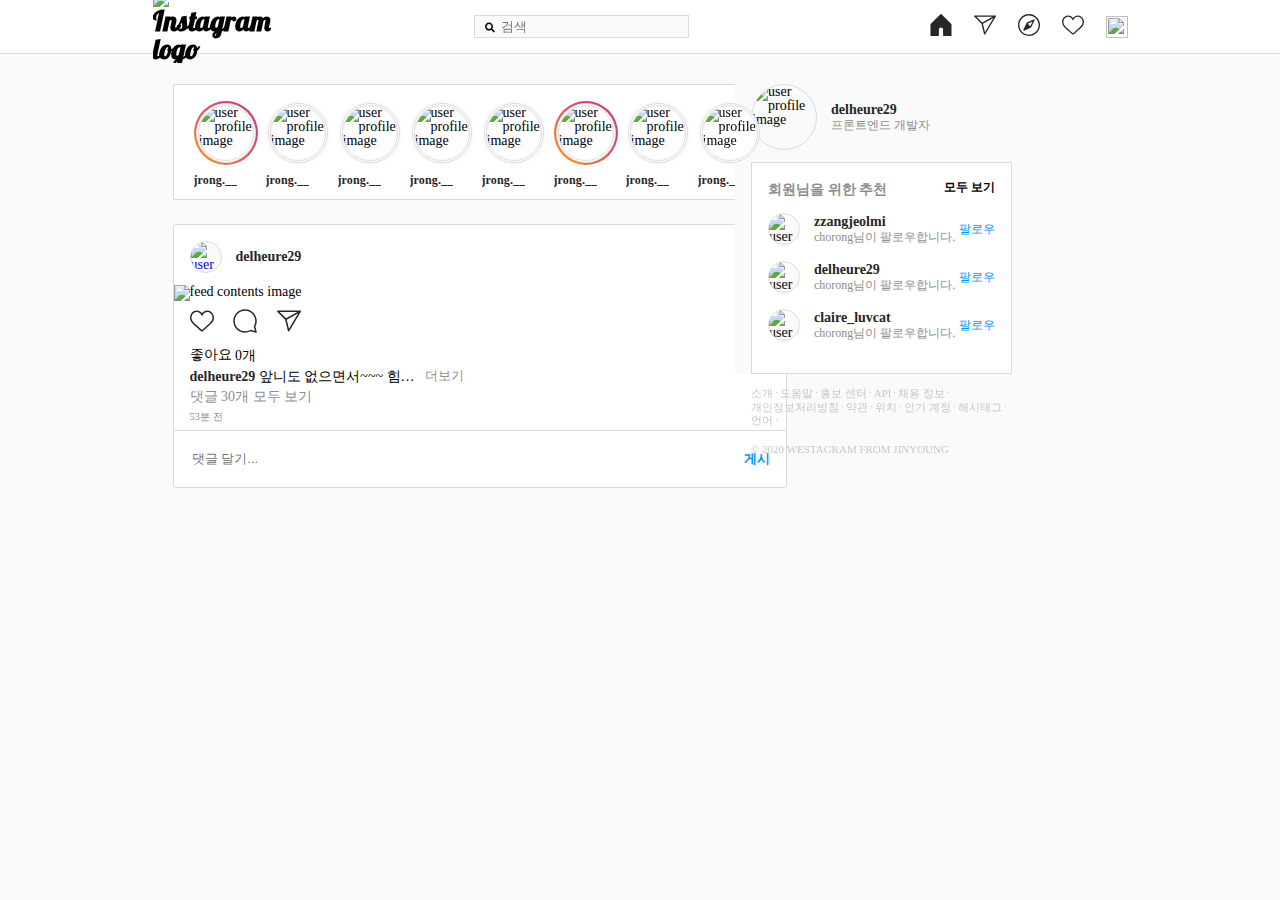
==== index.html @ 98583787 "Modi: main.html 파일 index.html으로 변경" ====
<!DOCTYPE html>
<html lang="en">
  <head>
    <meta charset="UTF-8" />
    <meta name="viewport" content="width=device-width, initial-scale=1.0" />
    <title>Instagram</title>
    <link rel="stylesheet" href="style/common.css" />
    <link rel="stylesheet" href="style/main.css" />
    <link
      rel="icon"
      sizes="192x192"
      href="https://www.instagram.com/static/images/ico/favicon-192.png/68d99ba29cc8.png"
    />
    <link
      rel="stylesheet"
      href="https://cdnjs.cloudflare.com/ajax/libs/font-awesome/5.8.2/css/all.min.css"
    />
  </head>

  <body>
    <nav>
      <section>
        <h1 class="logo">
          <img
            src="https://www.instagram.com/static/images/web/mobile_nav_type_logo-2x.png/1b47f9d0e595.png"
            alt="Instagram logo"
          />
        </h1>
        <div class="search_wr">
          <i class="fas fa-search"></i>
          <form action="search">
            <input class="search_user" type="text" placeholder="검색" />
          </form>
        </div>
        <ul class="icons">
          <li>
            <button>
              <svg
                aria-label="홈"
                class="_8-yf5"
                fill="#262626"
                height="22"
                viewBox="0 0 48 48"
                width="22"
              >
                <path
                  d="M45.5 48H30.1c-.8 0-1.5-.7-1.5-1.5V34.2c0-2.6-2.1-4.6-4.6-4.6s-4.6 2.1-4.6 4.6v12.3c0 .8-.7 1.5-1.5 1.5H2.5c-.8 0-1.5-.7-1.5-1.5V23c0-.4.2-.8.4-1.1L22.9.4c.6-.6 1.6-.6 2.1 0l21.5 21.5c.3.3.4.7.4 1.1v23.5c.1.8-.6 1.5-1.4 1.5z"
                ></path>
              </svg>
            </button>
          </li>
          <li>
            <button>
              <svg aria-label="Direct" class="_8-yf5 " fill="#262626" height="22" viewBox="0 0 48 48" width="22"><path d="M47.8 3.8c-.3-.5-.8-.8-1.3-.8h-45C.9 3.1.3 3.5.1 4S0 5.2.4 5.7l15.9 15.6 5.5 22.6c.1.6.6 1 1.2 1.1h.2c.5 0 1-.3 1.3-.7l23.2-39c.4-.4.4-1 .1-1.5zM5.2 6.1h35.5L18 18.7 5.2 6.1zm18.7 33.6l-4.4-18.4L42.4 8.6 23.9 39.7z"></path></svg>
            </button>
          </li>
          <li>
            <button>
              <svg aria-label="사람 찾기" class="_8-yf5 " fill="#262626" height="22" viewBox="0 0 48 48" width="22"><path clip-rule="evenodd" d="M24 0C10.8 0 0 10.8 0 24s10.8 24 24 24 24-10.8 24-24S37.2 0 24 0zm0 45C12.4 45 3 35.6 3 24S12.4 3 24 3s21 9.4 21 21-9.4 21-21 21zm10.2-33.2l-14.8 7c-.3.1-.6.4-.7.7l-7 14.8c-.3.6-.2 1.3.3 1.7.3.3.7.4 1.1.4.2 0 .4 0 .6-.1l14.8-7c.3-.1.6-.4.7-.7l7-14.8c.3-.6.2-1.3-.3-1.7-.4-.5-1.1-.6-1.7-.3zm-7.4 15l-5.5-5.5 10.5-5-5 10.5z" fill-rule="evenodd"></path></svg>
            </button>
          </li>
          <li>
            <button>
              <svg aria-label="활동 피드" class="_8-yf5 " fill="#262626" height="22" viewBox="0 0 48 48" width="22"><path d="M34.6 6.1c5.7 0 10.4 5.2 10.4 11.5 0 6.8-5.9 11-11.5 16S25 41.3 24 41.9c-1.1-.7-4.7-4-9.5-8.3-5.7-5-11.5-9.2-11.5-16C3 11.3 7.7 6.1 13.4 6.1c4.2 0 6.5 2 8.1 4.3 1.9 2.6 2.2 3.9 2.5 3.9.3 0 .6-1.3 2.5-3.9 1.6-2.3 3.9-4.3 8.1-4.3m0-3c-4.5 0-7.9 1.8-10.6 5.6-2.7-3.7-6.1-5.5-10.6-5.5C6 3.1 0 9.6 0 17.6c0 7.3 5.4 12 10.6 16.5.6.5 1.3 1.1 1.9 1.7l2.3 2c4.4 3.9 6.6 5.9 7.6 6.5.5.3 1.1.5 1.6.5.6 0 1.1-.2 1.6-.5 1-.6 2.8-2.2 7.8-6.8l2-1.8c.7-.6 1.3-1.2 2-1.7C42.7 29.6 48 25 48 17.6c0-8-6-14.5-13.4-14.5z"></path></svg>
            </button>
          </li>
          <li>
            <button>
              <img src="https://scontent-eze1-1.cdninstagram.com/v/t51.2885-19/44884218_345707102882519_2446069589734326272_n.jpg?_nc_ht=scontent-eze1-1.cdninstagram.com&_nc_ohc=pQ0Fm-UKB3UAX_Hletz&oh=5563607b3876cdc7101ceedf074820b1&oe=6038598F&ig_cache_key=YW5vbnltb3VzX3Byb2ZpbGVfcGlj.2">
            </button>
          </li>
        </ul>
      </section>
    </nav>
    <main>
      <section class="story">
        <ul>
          <li>
            <p class="user_profile">
              <i class="on"></i>
              <span>
                <img
                  src="https://scontent-eze1-1.cdninstagram.com/v/t51.2885-19/44884218_345707102882519_2446069589734326272_n.jpg?_nc_ht=scontent-eze1-1.cdninstagram.com&_nc_ohc=pQ0Fm-UKB3UAX_Hletz&oh=5563607b3876cdc7101ceedf074820b1&oe=6038598F&ig_cache_key=YW5vbnltb3VzX3Byb2ZpbGVfcGlj.2"
                  alt="user profile image"
                />
              </span>
            </p>
            <strong class="user_id">jrong.__</strong>
          </li>
          <li>
            <p class="user_profile">
              <i></i>
              <span>
                <img
                  src="https://scontent-eze1-1.cdninstagram.com/v/t51.2885-19/44884218_345707102882519_2446069589734326272_n.jpg?_nc_ht=scontent-eze1-1.cdninstagram.com&_nc_ohc=pQ0Fm-UKB3UAX_Hletz&oh=5563607b3876cdc7101ceedf074820b1&oe=6038598F&ig_cache_key=YW5vbnltb3VzX3Byb2ZpbGVfcGlj.2"
                  alt="user profile image"
                />
              </span>
            </p>
            <strong class="user_id">jrong.__</strong>
          </li>
          <li>
            <p class="user_profile">
              <i></i>
              <span>
                <img
                  src="https://scontent-eze1-1.cdninstagram.com/v/t51.2885-19/44884218_345707102882519_2446069589734326272_n.jpg?_nc_ht=scontent-eze1-1.cdninstagram.com&_nc_ohc=pQ0Fm-UKB3UAX_Hletz&oh=5563607b3876cdc7101ceedf074820b1&oe=6038598F&ig_cache_key=YW5vbnltb3VzX3Byb2ZpbGVfcGlj.2"
                  alt="user profile image"
                />
              </span>
            </p>
            <strong class="user_id">jrong.__</strong>
          </li>
          <li>
            <p class="user_profile">
              <i></i>
              <span>
                <img
                  src="https://scontent-eze1-1.cdninstagram.com/v/t51.2885-19/44884218_345707102882519_2446069589734326272_n.jpg?_nc_ht=scontent-eze1-1.cdninstagram.com&_nc_ohc=pQ0Fm-UKB3UAX_Hletz&oh=5563607b3876cdc7101ceedf074820b1&oe=6038598F&ig_cache_key=YW5vbnltb3VzX3Byb2ZpbGVfcGlj.2"
                  alt="user profile image"
                />
              </span>
            </p>
            <strong class="user_id">jrong.__</strong>
          </li>
          <li>
            <p class="user_profile">
              <i></i>
              <span>
                <img
                  src="https://scontent-eze1-1.cdninstagram.com/v/t51.2885-19/44884218_345707102882519_2446069589734326272_n.jpg?_nc_ht=scontent-eze1-1.cdninstagram.com&_nc_ohc=pQ0Fm-UKB3UAX_Hletz&oh=5563607b3876cdc7101ceedf074820b1&oe=6038598F&ig_cache_key=YW5vbnltb3VzX3Byb2ZpbGVfcGlj.2"
                  alt="user profile image"
                />
              </span>
            </p>
            <strong class="user_id">jrong.__</strong>
          </li>
          <li>
            <p class="user_profile">
              <i class="on"></i>
              <span>
                <img
                  src="https://scontent-eze1-1.cdninstagram.com/v/t51.2885-19/44884218_345707102882519_2446069589734326272_n.jpg?_nc_ht=scontent-eze1-1.cdninstagram.com&_nc_ohc=pQ0Fm-UKB3UAX_Hletz&oh=5563607b3876cdc7101ceedf074820b1&oe=6038598F&ig_cache_key=YW5vbnltb3VzX3Byb2ZpbGVfcGlj.2"
                  alt="user profile image"
                />
              </span>
            </p>
            <strong class="user_id">jrong.__</strong>
          </li>
          <li>
            <p class="user_profile">
              <i></i>
              <span>
                <img
                  src="https://scontent-eze1-1.cdninstagram.com/v/t51.2885-19/44884218_345707102882519_2446069589734326272_n.jpg?_nc_ht=scontent-eze1-1.cdninstagram.com&_nc_ohc=pQ0Fm-UKB3UAX_Hletz&oh=5563607b3876cdc7101ceedf074820b1&oe=6038598F&ig_cache_key=YW5vbnltb3VzX3Byb2ZpbGVfcGlj.2"
                  alt="user profile image"
                />
              </span>
            </p>
            <strong class="user_id">jrong.__</strong>
          </li>
          <li>
            <p class="user_profile">
              <i></i>
              <span>
                <img
                  src="https://scontent-eze1-1.cdninstagram.com/v/t51.2885-19/44884218_345707102882519_2446069589734326272_n.jpg?_nc_ht=scontent-eze1-1.cdninstagram.com&_nc_ohc=pQ0Fm-UKB3UAX_Hletz&oh=5563607b3876cdc7101ceedf074820b1&oe=6038598F&ig_cache_key=YW5vbnltb3VzX3Byb2ZpbGVfcGlj.2"
                  alt="user profile image"
                />
              </span>
            </p>
            <strong class="user_id">jrong.__</strong>
          </li>
          <li>
            <p class="user_profile">
              <i></i>
              <span>
                <img
                  src="https://scontent-eze1-1.cdninstagram.com/v/t51.2885-19/44884218_345707102882519_2446069589734326272_n.jpg?_nc_ht=scontent-eze1-1.cdninstagram.com&_nc_ohc=pQ0Fm-UKB3UAX_Hletz&oh=5563607b3876cdc7101ceedf074820b1&oe=6038598F&ig_cache_key=YW5vbnltb3VzX3Byb2ZpbGVfcGlj.2"
                  alt="user profile image"
                />
              </span>
            </p>
            <strong class="user_id">jrong.__</strong>
          </li>
          <li>
            <p class="user_profile">
              <i></i>
              <span>
                <img
                  src="https://scontent-eze1-1.cdninstagram.com/v/t51.2885-19/44884218_345707102882519_2446069589734326272_n.jpg?_nc_ht=scontent-eze1-1.cdninstagram.com&_nc_ohc=pQ0Fm-UKB3UAX_Hletz&oh=5563607b3876cdc7101ceedf074820b1&oe=6038598F&ig_cache_key=YW5vbnltb3VzX3Byb2ZpbGVfcGlj.2"
                  alt="user profile image"
                />
              </span>
            </p>
            <strong class="user_id">jrong.__</strong>
          </li>
        </ul>
      </section>
      <section class="feeds">
        <div class="feeds_user">
          <div class="user_info">
            <a class="user_profile" href="#none">
              <img
                src="https://scontent-eze1-1.cdninstagram.com/v/t51.2885-19/44884218_345707102882519_2446069589734326272_n.jpg?_nc_ht=scontent-eze1-1.cdninstagram.com&_nc_ohc=pQ0Fm-UKB3UAX_Hletz&oh=5563607b3876cdc7101ceedf074820b1&oe=6038598F&ig_cache_key=YW5vbnltb3VzX3Byb2ZpbGVfcGlj.2"
                alt="user profile image"
              />
            </a>
            <strong class="user_id">delheure29</strong>
          </div>
        </div>
        <ul class="feeds_img">
          <li>
            <img
              src="https://instagram.ficn1-1.fna.fbcdn.net/v/t51.2885-15/sh0.08/e35/s750x750/139213774_3628394293921415_4517531559731246347_n.jpg?_nc_ht=instagram.ficn1-1.fna.fbcdn.net&_nc_cat=111&_nc_ohc=BB56cAK78KAAX8xFMzm&tp=1&oh=be68c0dc9bc11775e23b122ba6ef6f69&oe=6038D3FC"
              alt="feed contents image"
            />
          </li>
        </ul>
        <div class="feeds_content">
          <button class="btn_heart">
            <svg aria-label="좋아요" class="_8-yf5 " fill="#262626" height="24" viewBox="0 0 48 48" width="24"><path d="M34.6 6.1c5.7 0 10.4 5.2 10.4 11.5 0 6.8-5.9 11-11.5 16S25 41.3 24 41.9c-1.1-.7-4.7-4-9.5-8.3-5.7-5-11.5-9.2-11.5-16C3 11.3 7.7 6.1 13.4 6.1c4.2 0 6.5 2 8.1 4.3 1.9 2.6 2.2 3.9 2.5 3.9.3 0 .6-1.3 2.5-3.9 1.6-2.3 3.9-4.3 8.1-4.3m0-3c-4.5 0-7.9 1.8-10.6 5.6-2.7-3.7-6.1-5.5-10.6-5.5C6 3.1 0 9.6 0 17.6c0 7.3 5.4 12 10.6 16.5.6.5 1.3 1.1 1.9 1.7l2.3 2c4.4 3.9 6.6 5.9 7.6 6.5.5.3 1.1.5 1.6.5.6 0 1.1-.2 1.6-.5 1-.6 2.8-2.2 7.8-6.8l2-1.8c.7-.6 1.3-1.2 2-1.7C42.7 29.6 48 25 48 17.6c0-8-6-14.5-13.4-14.5z"></path></svg>
          </button>
          <button class="btn_cmt">
            <svg aria-label="댓글 달기" class="_8-yf5 " fill="#262626" height="24" viewBox="0 0 48 48" width="24"><path clip-rule="evenodd" d="M47.5 46.1l-2.8-11c1.8-3.3 2.8-7.1 2.8-11.1C47.5 11 37 .5 24 .5S.5 11 .5 24 11 47.5 24 47.5c4 0 7.8-1 11.1-2.8l11 2.8c.8.2 1.6-.6 1.4-1.4zm-3-22.1c0 4-1 7-2.6 10-.2.4-.3.9-.2 1.4l2.1 8.4-8.3-2.1c-.5-.1-1-.1-1.4.2-1.8 1-5.2 2.6-10 2.6-11.4 0-20.6-9.2-20.6-20.5S12.7 3.5 24 3.5 44.5 12.7 44.5 24z" fill-rule="evenodd"></path></svg>
          </button>
          <button class="btn_dm">
            <svg aria-label="게시물 공유" class="_8-yf5 " fill="#262626" height="24" viewBox="0 0 48 48" width="24"><path d="M47.8 3.8c-.3-.5-.8-.8-1.3-.8h-45C.9 3.1.3 3.5.1 4S0 5.2.4 5.7l15.9 15.6 5.5 22.6c.1.6.6 1 1.2 1.1h.2c.5 0 1-.3 1.3-.7l23.2-39c.4-.4.4-1 .1-1.5zM5.2 6.1h35.5L18 18.7 5.2 6.1zm18.7 33.6l-4.4-18.4L42.4 8.6 23.9 39.7z"></path></svg>
          </button>
          <button class="btn_bookmark">
            <svg aria-label="저장" class="_8-yf5 " fill="#262626" height="24" viewBox="0 0 48 48" width="24"><path d="M43.5 48c-.4 0-.8-.2-1.1-.4L24 29 5.6 47.6c-.4.4-1.1.6-1.6.3-.6-.2-1-.8-1-1.4v-45C3 .7 3.7 0 4.5 0h39c.8 0 1.5.7 1.5 1.5v45c0 .6-.4 1.2-.9 1.4-.2.1-.4.1-.6.1zM24 26c.8 0 1.6.3 2.2.9l15.8 16V3H6v39.9l15.8-16c.6-.6 1.4-.9 2.2-.9z"></path></svg>
          </button>
          <p class="like_count">좋아요 <span>0개</span></p>

          <div class="feeds_txt">
            <p>
              <strong class="user_id">delheure29</strong>
              앞니도 없으면서~~~ 힘도 세고 고집도 세고 귀여움도 세다🔥 +7번째 맹수재롱
              <em>#초코볼 #콧구멍미남 #쌀알 #귀엽다</em>
            </p>
            <button class="btn_txt_more">더보기</button>
          </div>

          <p class="cmt_all">댓글 30개 모두 보기</p>
          <ul class="cmt_list feeds_txt"></ul>

          <i class="txt_time">53분 전</i>
        </div>
        <form class="cmt_write">
          <input type="text" placeholder="댓글 달기..." />
          <button class="btn_submit" type="submit">게시</button>
        </form>
      </section>
      <section class="feeds_right">
        <div class="user_info main_profile">
          <p class="user_profile">
            <img
              src="https://instagram.ficn1-1.fna.fbcdn.net/v/t51.2885-19/s150x150/87202283_813565965805206_1543825822748508160_n.jpg?_nc_ht=instagram.ficn1-1.fna.fbcdn.net&_nc_ohc=2kNaKV1bTbMAX8zhRqW&tp=1&oh=88ca59c3ee790c203a4a3fd558762621&oe=603A00C8"
              alt="user profile image"
            />
          </p>
          <div class="sub_wr">
            <strong class="user_id">delheure29</strong>
            <span class="user_subtxt">프론트엔드 개발자</span>
          </div>
        </div>
        <div class="follow_recommend common_box">
          <h3>회원님을 위한 추천</h3>
          <button class="btn_view_all">모두 보기</button>
          <ul class="user_list">
            <li class="user_info">
              <p class="user_profile">
                <img
                  src="https://instagram.ficn1-1.fna.fbcdn.net/v/t51.2885-19/s150x150/128896071_196191798715046_7589079194622738820_n.jpg?_nc_ht=instagram.ficn1-1.fna.fbcdn.net&_nc_ohc=DV8pXQ2D9U0AX9WjOlT&tp=1&oh=5ffc3bf8bc76b5a7b1b1b590f71ebb54&oe=6011406B"
                  alt="user profile image"
                />
              </p>
              <div class="sub_wr">
                <strong class="user_id">zzangjeolmi</strong>
                <span class="user_subtxt">chorong님이 팔로우합니다.</span>
              </div>
              <button class="btn_follow">팔로우</button>
            </li>
            <li class="user_info">
              <p class="user_profile">
                <img
                  src="https://instagram.ficn1-1.fna.fbcdn.net/v/t51.2885-19/s150x150/128896071_196191798715046_7589079194622738820_n.jpg?_nc_ht=instagram.ficn1-1.fna.fbcdn.net&_nc_ohc=DV8pXQ2D9U0AX9WjOlT&tp=1&oh=5ffc3bf8bc76b5a7b1b1b590f71ebb54&oe=6011406B"
                  alt="user profile image"
                />
              </p>
              <div class="sub_wr">
                <strong class="user_id">delheure29</strong>
                <span class="user_subtxt">chorong님이 팔로우합니다.</span>
              </div>
              <button class="btn_follow">팔로우</button>
            </li>
            <li class="user_info">
              <p class="user_profile">
                <img
                  src="https://instagram.ficn1-1.fna.fbcdn.net/v/t51.2885-19/s150x150/128896071_196191798715046_7589079194622738820_n.jpg?_nc_ht=instagram.ficn1-1.fna.fbcdn.net&_nc_ohc=DV8pXQ2D9U0AX9WjOlT&tp=1&oh=5ffc3bf8bc76b5a7b1b1b590f71ebb54&oe=6011406B"
                  alt="user profile image"
                />
              </p>
              <div class="sub_wr">
                <strong class="user_id">claire_luvcat</strong>
                <span class="user_subtxt">chorong님이 팔로우합니다.</span>
              </div>
              <button class="btn_follow">팔로우</button>
            </li>
            <li class="user_info">
              <p class="user_profile">
                <img
                  src="https://instagram.ficn1-1.fna.fbcdn.net/v/t51.2885-19/s150x150/54446654_2298678970399971_7346204911681404928_n.jpg?_nc_ht=instagram.ficn1-1.fna.fbcdn.net&_nc_ohc=52TV2MKh01YAX9C0NgO&tp=1&oh=a4aa1557057df8ede1f33e5f0287da3b&oe=60106A3F"
                  alt="user profile image"
                />
              </p>
              <div class="sub_wr">
                <strong class="user_id">love_doong.doong</strong>
                <span class="user_subtxt">chorong님이 팔로우합니다.</span>
              </div>
              <button class="btn_follow">팔로우</button>
            </li>
            <li class="user_info">
              <p class="user_profile">
                <img
                  src="https://instagram.ficn1-1.fna.fbcdn.net/v/t51.2885-19/s150x150/54731574_263156361292875_3099228545159790592_n.jpg?_nc_ht=instagram.ficn1-1.fna.fbcdn.net&_nc_ohc=p48PlHEhLKcAX9ahH4w&tp=1&oh=1b11246862b0264fb1b3ae38d862bd84&oe=60116E0C"
                  alt="user profile image"
                />
              </p>
              <div class="sub_wr">
                <strong class="user_id">qkqhro</strong>
                <span class="user_subtxt">chorong님이 팔로우합니다.</span>
              </div>
              <button class="btn_follow">팔로우</button>
            </li>
          </ul>
        </div>
      </section>
      <section class="footer">
        <ul>
          <li><a href="https://about.instagram.com/">소개</a></li>
          <li><a href="https://help.instagram.com/">도움말</a></li>
          <li><a href="https://about.instagram.com/blog/">홍보 센터</a></li>
          <li><a href="https://www.instagram.com/developer/">API</a></li>
          <li><a href="https://www.instagram.com/about/jobs/">채용 정보</a></li>
          <li><a href="https://www.instagram.com/legal/privacy/">개인정보처리방침</a></li>
          <li><a href="https://www.instagram.com/legal/terms/">약관</a></li>
          <li><a href="https://www.instagram.com/explore/locations/">위치</a></li>
          <li><a href="https://www.instagram.com/directory/profiles/">인기 계정</a></li>
          <li><a href="https://www.instagram.com/directory/hashtags/">해시태그</a></li>
          <li>언어</li>
        </ul>
        <p>© 2020 WESTAGRAM FROM JINYOUNG</p>
      </section>
    </main>
    <script src="js/main.js"></script>
  </body>
</html>
---- style/common.css ----
@import url("https://fonts.googleapis.com/css2?family=Lobster&display=swap");
@import "reset.css";

:root {
  --bg-color: #fafafa;
  --border-gray: solid 1px #dbdbdb;
  --bg-active: radial-gradient(circle at bottom left, #f58529 20%, #c42d91);
  --id-color: #262626;
  --sub-color: #8e8e8e;
  --high-color: #0095f6;
  --hash-color: #00376b;
  --font-gray: #c7c7c7;
  --font-bold: 600;
}

* {
  box-sizing: border-box;
  outline: 0;
}

html {
  font-size: 10px;
}

body {
  line-height: 1;
  background-color: var(--bg-color);
}

h1 {
  font-family: "Lobster", cursive;
}

img {
  width: 100%;
  height: 100%;
}
---- style/main.css ----
body {
  font-size: 1.4rem;
}

nav {
  width: 100%;
  height: 54px;
  position: fixed;
  top: 0;
  left: 0;
  z-index: 3;
  background-color: #fff;
  border-bottom: var(--border-gray);
}

nav section {
  max-width: 975px;
  height: 100%;
  margin: 0 auto;
  display: flex;
  justify-content: space-between;
  align-items: center;
}

nav .logo {
  width: 103px;
}

nav .search_wr {
  position: relative;
}

nav .search_wr i {
  position: absolute;
  top: 50%;
  left: 11px;
  transform: translateY(-50%);
  font-size: 1rem;
}

nav .search_wr input {
  width: 100%;
  height: 100%;
  padding: 3px 10px 3px 26px;
  color: var(--sub-color);
  background-color: var(--bg-color);
  border: var(--border-gray);
  font-weight: 100;
  cursor: text;
}

nav .icons {
  display: flex;
  justify-content: flex-end;
  align-items: center;
}

nav .icons li button {
  width: 22px;
  height: 22px;
  margin: 0 0 0 22px;
}

main {
  max-width: 935px;
  margin: 84px auto 30px;
  position: relative;
}

.story {
  max-width: 614px;
  height: 116px;
  margin: 0 0 24px;
  padding: 16px;
  overflow: hidden;
  background-color: #fff;
  border: var(--border-gray);
}

.story ul {
  display: flex;
  overflow-x: auto;
  overflow-y: hidden;
}

.story li {
  width: 80px;
  height: 88px;
  padding: 0 4px;
  position: relative;
}

.story .user_profile {
  width: 64px;
  height: 64px;
  position: relative;
  border: 0;
}

.story .user_profile i.on {
  width: 64px;
  height: 64px;
  position: absolute;
  z-index: 1;
  background: var(--bg-active);
}

.story .user_profile span {
  width: 60px;
  height: 60px;
  position: absolute;
  top: 50%;
  left: 50%;
  transform: translate(-50%, -50%);
  z-index: 2;
  background: #fff;
  border: var(--border-gray);
  border-radius: 50%;
}

.story .user_profile span img {
  width: 56px;
  height: 56px;
  position: absolute;
  top: 50%;
  left: 50%;
  transform: translate(-50%, -50%);
  z-index: 3;
  border: var(--border-gray);
  border-radius: 50%;
  overflow: hidden;
}

.story .user_id {
  max-width: 74px;
  margin: 0;
  padding: 8px 0 0;
  overflow: hidden;
  line-height: 14px;
  font-size: 1.2rem;
  letter-spacing: 0.01em;
  text-overflow: ellipsis;
  white-space: nowrap;
}

.feeds {
  max-width: 614px;
  margin: 0 28px 0 0;
  background-color: #fff;
  border: var(--border-gray);
  border-radius: 3px;
}

.feeds .feeds_user {
  height: 60px;
  padding: 16px;
  position: relative;
}

.feeds .feeds_user .info {
  display: flex;
  align-items: center;
  float: left;
  overflow: hidden;
}

strong.user_id {
  margin: 0 0 0 14px;
  display: inline-block;
  color: var(--id-color);
}

.feeds .feeds_content {
  padding: 0 16px;
}

.feeds .feeds_content button {
  margin: 8px;
}

.feeds .feeds_content button.btn_heart {
  margin: 8px 8px 8px 0;
}

.feeds .feeds_content button.btn_bookmark {
  margin: 8px 0 0;
  float: right;
}

.feeds .feeds_content .feeds_txt .user_id {
  margin: 0;
}

.feeds .feeds_content .txt_time {
  margin: 0 0 5px 0;
  color: var(--sub-color);
  font-size: 1rem;
  font-style: normal;
  letter-spacing: 0.2px;
  line-height: 1.8rem;
}

.feeds .feeds_content .like_count {
  margin: 4px 0;
}

.feeds .feeds_content .feeds_txt p {
  width: 40%;
  height: 18px;
  line-height: 18px;
  display: inline-block;
  overflow: hidden;
  text-overflow: ellipsis;
  white-space: nowrap;
  word-break: break-all;
}

.feeds .feeds_content .feeds_txt p.all {
  width: 100%;
  height: auto;
  text-overflow: unset;
  white-space: unset;
}

.feeds .feeds_content .feeds_txt p em {
  display: block;
  font-style: normal;
  color: var(--hash-color);
  cursor: pointer;
}

.feeds .feeds_content .feeds_txt .btn_txt_more {
  margin: 0;
  color: var(--sub-color);
}

.feeds .feeds_content .cmt_all {
  margin: 4px 0;
  color: var(--sub-color);
  cursor: pointer;
}

.feeds .feeds_content .cmt_list {
  max-height: 36px;
  overflow: scroll;
}

.feeds .feeds_content .cmt_list p {
  width: 80%;
}

.feeds .feeds_content .cmt_list li {
  position: relative;
}

.feeds .feeds_content .cmt_list li .btn_heart {
  width: 12px;
  height: 12px;
  margin: 0 0;
  position: absolute;
  top: 50%;
  right: 0;
  transform: translateY(-50%);
}

.feeds .cmt_write {
  width: 100%;
  min-height: 56px;
  margin: 4px 0 0 0;
  padding: 0 16px;
  display: flex;
  align-items: center;
  position: relative;
  line-height: 18px;
  border-top: var(--border-gray);
}

.feeds .cmt_write input {
  width: 90%;
  height: 56px;
  border: none;
}

.feeds .cmt_write .btn_submit {
  position: absolute;
  top: 50%;
  transform: translateY(-50%);
  right: 16px;
  color: var(--high-color);
  font-weight: var(--font-bold);
}

.feeds_right {
  width: 293px;
  padding: 0 16px;
  position: fixed;
  top: 84px;
  right: 252px;
  background-color: var(--bg-color);
}

.feeds_right .main_profile p {
  width: 66px;
  height: 66px;
}

.feeds_right .common_box {
  margin: 12px 0 0 0;
  padding: 16px;
  position: relative;
  background-color: #fff;
  border: var(--border-gray);
}

.feeds_right .common_box h3 {
  margin: 4px 0;
  color: var(--sub-color);
  font-size: 1.4rem;
}

.feeds_right .common_box .btn_view_all {
  position: absolute;
  top: 16px;
  right: 16px;
  font-size: 1.2rem;
  font-weight: var(--font-bold);
}

.feeds_right .common_box .user_list {
  height: 144px;
  margin: 8px 0;
  overflow: auto;
}

.footer {
  width: 293px;
  padding: 0 16px;
  position: fixed;
  top: 386px;
  right: 252px;
  color: var(--font-gray);
  font-size: 1.1rem;
  line-height: 13px;
  font-weight: 400;
}

.footer ul {
  margin: 0 0 16px 0;
  display: flex;
  flex-wrap: wrap;
}

.footer ul li a {
  color: var(--font-gray);
  font-size: 1.1rem;
  line-height: 13px;
  font-weight: 400;
}

.footer ul li:after {
  width: 1px;
  height: 1px;
  margin: 0 3px;
  content: "";
  display: inline-block;
  position: relative;
  top: -3px;
  background-color: var(--font-gray);
}

.btn_follow {
  position: absolute;
  top: 50%;
  right: 0;
  transform: translateY(-50%);
  color: var(--high-color);
  font-size: 1.2rem;
}

.user_profile {
  width: 32px;
  height: 32px;
  display: inline-block;
  background-color: var(--bg-color);
  border: var(--border-gray);
  border-radius: 50%;
  overflow: hidden;
}

/* reusable box */

.user_info {
  display: flex;
  align-items: center;
}

.sub_wr {
  line-height: 13px;
  text-align: left;
}

.user_subtxt {
  margin: 3px 0 0 14px;
  display: block;
  color: var(--sub-color);
  font-size: 1.2rem;
}

.user_list li {
  padding: 8px 0;
  position: relative;
}

@media all and (max-width: 1000px) {
  nav section {
    padding: 0 20px;
  }

  .feeds {
    margin: 0 auto;
  }

  .story {
    margin: 0 auto 24px;
  }

  .feeds_right,
  .footer {
    display: none;
  }
}

@media all and (max-width: 768px) {
  nav .search_wr {
    display: none;
  }
}
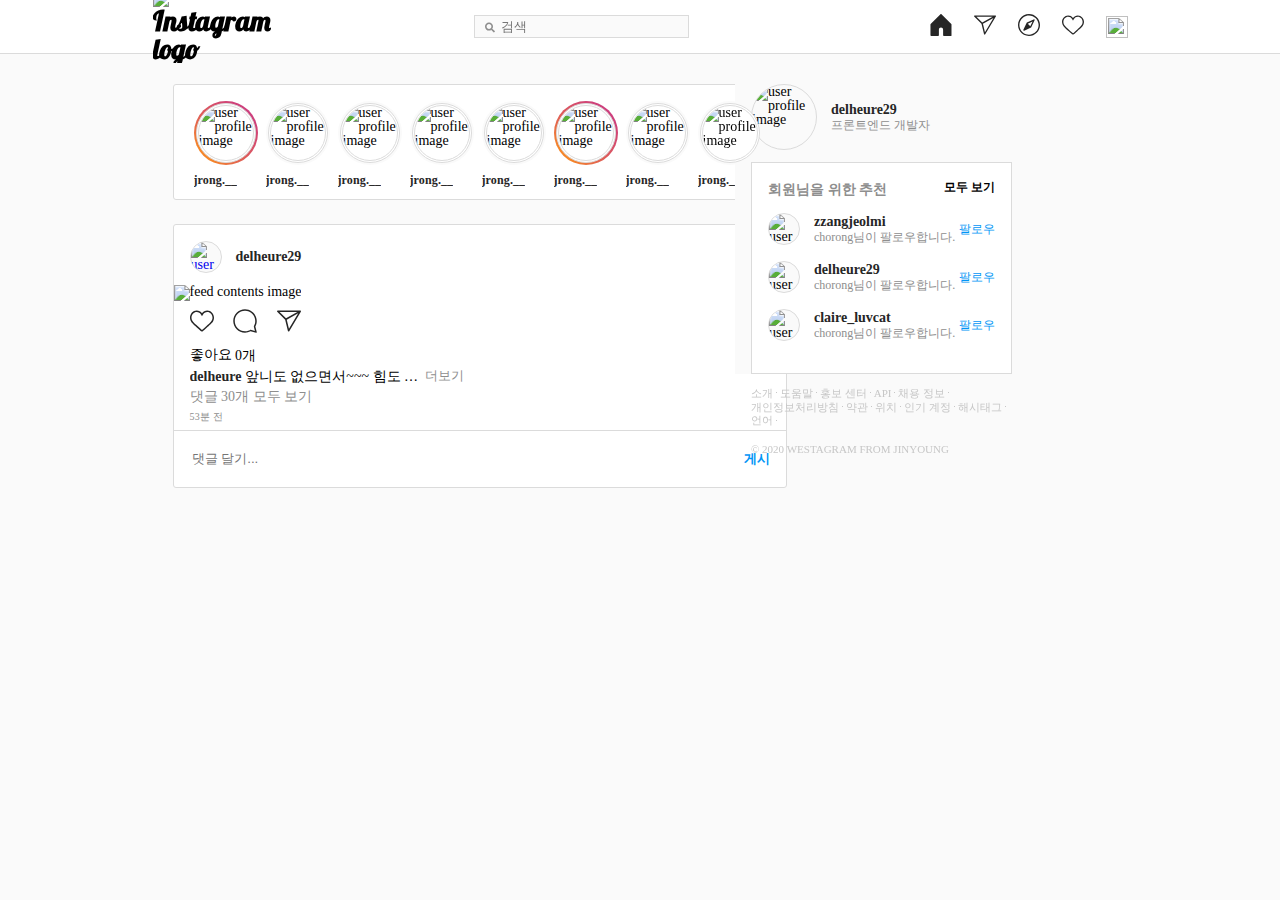
==== commit 017b78cf: "Add : 댓글 삭제, 좋아요 기능 추가" ====
--- a/index.html
+++ b/index.html
@@ -5,7 +5,7 @@
     <meta name="viewport" content="width=device-width, initial-scale=1.0" />
     <title>Instagram</title>
     <link rel="stylesheet" href="style/common.css" />
-    <link rel="stylesheet" href="style/main.css" />
+    <link rel="stylesheet" href="style/index.css" />
     <link
       rel="icon"
       sizes="192x192"
@@ -51,22 +51,59 @@
           </li>
           <li>
             <button>
-              <svg aria-label="Direct" class="_8-yf5 " fill="#262626" height="22" viewBox="0 0 48 48" width="22"><path d="M47.8 3.8c-.3-.5-.8-.8-1.3-.8h-45C.9 3.1.3 3.5.1 4S0 5.2.4 5.7l15.9 15.6 5.5 22.6c.1.6.6 1 1.2 1.1h.2c.5 0 1-.3 1.3-.7l23.2-39c.4-.4.4-1 .1-1.5zM5.2 6.1h35.5L18 18.7 5.2 6.1zm18.7 33.6l-4.4-18.4L42.4 8.6 23.9 39.7z"></path></svg>
+              <svg
+                aria-label="Direct"
+                class="_8-yf5"
+                fill="#262626"
+                height="22"
+                viewBox="0 0 48 48"
+                width="22"
+              >
+                <path
+                  d="M47.8 3.8c-.3-.5-.8-.8-1.3-.8h-45C.9 3.1.3 3.5.1 4S0 5.2.4 5.7l15.9 15.6 5.5 22.6c.1.6.6 1 1.2 1.1h.2c.5 0 1-.3 1.3-.7l23.2-39c.4-.4.4-1 .1-1.5zM5.2 6.1h35.5L18 18.7 5.2 6.1zm18.7 33.6l-4.4-18.4L42.4 8.6 23.9 39.7z"
+                ></path>
+              </svg>
             </button>
           </li>
           <li>
             <button>
-              <svg aria-label="사람 찾기" class="_8-yf5 " fill="#262626" height="22" viewBox="0 0 48 48" width="22"><path clip-rule="evenodd" d="M24 0C10.8 0 0 10.8 0 24s10.8 24 24 24 24-10.8 24-24S37.2 0 24 0zm0 45C12.4 45 3 35.6 3 24S12.4 3 24 3s21 9.4 21 21-9.4 21-21 21zm10.2-33.2l-14.8 7c-.3.1-.6.4-.7.7l-7 14.8c-.3.6-.2 1.3.3 1.7.3.3.7.4 1.1.4.2 0 .4 0 .6-.1l14.8-7c.3-.1.6-.4.7-.7l7-14.8c.3-.6.2-1.3-.3-1.7-.4-.5-1.1-.6-1.7-.3zm-7.4 15l-5.5-5.5 10.5-5-5 10.5z" fill-rule="evenodd"></path></svg>
+              <svg
+                aria-label="사람 찾기"
+                class="_8-yf5"
+                fill="#262626"
+                height="22"
+                viewBox="0 0 48 48"
+                width="22"
+              >
+                <path
+                  clip-rule="evenodd"
+                  d="M24 0C10.8 0 0 10.8 0 24s10.8 24 24 24 24-10.8 24-24S37.2 0 24 0zm0 45C12.4 45 3 35.6 3 24S12.4 3 24 3s21 9.4 21 21-9.4 21-21 21zm10.2-33.2l-14.8 7c-.3.1-.6.4-.7.7l-7 14.8c-.3.6-.2 1.3.3 1.7.3.3.7.4 1.1.4.2 0 .4 0 .6-.1l14.8-7c.3-.1.6-.4.7-.7l7-14.8c.3-.6.2-1.3-.3-1.7-.4-.5-1.1-.6-1.7-.3zm-7.4 15l-5.5-5.5 10.5-5-5 10.5z"
+                  fill-rule="evenodd"
+                ></path>
+              </svg>
             </button>
           </li>
           <li>
             <button>
-              <svg aria-label="활동 피드" class="_8-yf5 " fill="#262626" height="22" viewBox="0 0 48 48" width="22"><path d="M34.6 6.1c5.7 0 10.4 5.2 10.4 11.5 0 6.8-5.9 11-11.5 16S25 41.3 24 41.9c-1.1-.7-4.7-4-9.5-8.3-5.7-5-11.5-9.2-11.5-16C3 11.3 7.7 6.1 13.4 6.1c4.2 0 6.5 2 8.1 4.3 1.9 2.6 2.2 3.9 2.5 3.9.3 0 .6-1.3 2.5-3.9 1.6-2.3 3.9-4.3 8.1-4.3m0-3c-4.5 0-7.9 1.8-10.6 5.6-2.7-3.7-6.1-5.5-10.6-5.5C6 3.1 0 9.6 0 17.6c0 7.3 5.4 12 10.6 16.5.6.5 1.3 1.1 1.9 1.7l2.3 2c4.4 3.9 6.6 5.9 7.6 6.5.5.3 1.1.5 1.6.5.6 0 1.1-.2 1.6-.5 1-.6 2.8-2.2 7.8-6.8l2-1.8c.7-.6 1.3-1.2 2-1.7C42.7 29.6 48 25 48 17.6c0-8-6-14.5-13.4-14.5z"></path></svg>
+              <svg
+                aria-label="활동 피드"
+                class="_8-yf5"
+                fill="#262626"
+                height="22"
+                viewBox="0 0 48 48"
+                width="22"
+              >
+                <path
+                  d="M34.6 6.1c5.7 0 10.4 5.2 10.4 11.5 0 6.8-5.9 11-11.5 16S25 41.3 24 41.9c-1.1-.7-4.7-4-9.5-8.3-5.7-5-11.5-9.2-11.5-16C3 11.3 7.7 6.1 13.4 6.1c4.2 0 6.5 2 8.1 4.3 1.9 2.6 2.2 3.9 2.5 3.9.3 0 .6-1.3 2.5-3.9 1.6-2.3 3.9-4.3 8.1-4.3m0-3c-4.5 0-7.9 1.8-10.6 5.6-2.7-3.7-6.1-5.5-10.6-5.5C6 3.1 0 9.6 0 17.6c0 7.3 5.4 12 10.6 16.5.6.5 1.3 1.1 1.9 1.7l2.3 2c4.4 3.9 6.6 5.9 7.6 6.5.5.3 1.1.5 1.6.5.6 0 1.1-.2 1.6-.5 1-.6 2.8-2.2 7.8-6.8l2-1.8c.7-.6 1.3-1.2 2-1.7C42.7 29.6 48 25 48 17.6c0-8-6-14.5-13.4-14.5z"
+                ></path>
+              </svg>
             </button>
           </li>
           <li>
             <button>
-              <img src="https://scontent-eze1-1.cdninstagram.com/v/t51.2885-19/44884218_345707102882519_2446069589734326272_n.jpg?_nc_ht=scontent-eze1-1.cdninstagram.com&_nc_ohc=pQ0Fm-UKB3UAX_Hletz&oh=5563607b3876cdc7101ceedf074820b1&oe=6038598F&ig_cache_key=YW5vbnltb3VzX3Byb2ZpbGVfcGlj.2">
+              <img
+                src="https://scontent-eze1-1.cdninstagram.com/v/t51.2885-19/44884218_345707102882519_2446069589734326272_n.jpg?_nc_ht=scontent-eze1-1.cdninstagram.com&_nc_ohc=pQ0Fm-UKB3UAX_Hletz&oh=5563607b3876cdc7101ceedf074820b1&oe=6038598F&ig_cache_key=YW5vbnltb3VzX3Byb2ZpbGVfcGlj.2"
+              />
             </button>
           </li>
         </ul>
@@ -198,58 +235,106 @@
         </ul>
       </section>
       <section class="feeds">
-        <div class="feeds_user">
-          <div class="user_info">
-            <a class="user_profile" href="#none">
+        <article>
+          <div class="feeds_user">
+            <div class="user_info">
+              <a class="user_profile" href="#none">
+                <img
+                  src="https://scontent-eze1-1.cdninstagram.com/v/t51.2885-19/44884218_345707102882519_2446069589734326272_n.jpg?_nc_ht=scontent-eze1-1.cdninstagram.com&_nc_ohc=pQ0Fm-UKB3UAX_Hletz&oh=5563607b3876cdc7101ceedf074820b1&oe=6038598F&ig_cache_key=YW5vbnltb3VzX3Byb2ZpbGVfcGlj.2"
+                  alt="user profile image"
+                />
+              </a>
+              <strong class="user_id">delheure29</strong>
+            </div>
+          </div>
+          <ul class="feeds_img">
+            <li>
               <img
-                src="https://scontent-eze1-1.cdninstagram.com/v/t51.2885-19/44884218_345707102882519_2446069589734326272_n.jpg?_nc_ht=scontent-eze1-1.cdninstagram.com&_nc_ohc=pQ0Fm-UKB3UAX_Hletz&oh=5563607b3876cdc7101ceedf074820b1&oe=6038598F&ig_cache_key=YW5vbnltb3VzX3Byb2ZpbGVfcGlj.2"
-                alt="user profile image"
+                src="https://instagram.ficn1-1.fna.fbcdn.net/v/t51.2885-15/sh0.08/e35/s750x750/139213774_3628394293921415_4517531559731246347_n.jpg?_nc_ht=instagram.ficn1-1.fna.fbcdn.net&_nc_cat=111&_nc_ohc=BB56cAK78KAAX8xFMzm&tp=1&oh=be68c0dc9bc11775e23b122ba6ef6f69&oe=6038D3FC"
+                alt="feed contents image"
               />
-            </a>
-            <strong class="user_id">delheure29</strong>
+            </li>
+          </ul>
+          <div class="feeds_content">
+            <button class="btn_heart">
+              <svg
+                aria-label="좋아요"
+                class="_8-yf5"
+                fill="#262626"
+                height="24"
+                viewBox="0 0 48 48"
+                width="24"
+              >
+                <path
+                  d="M34.6 6.1c5.7 0 10.4 5.2 10.4 11.5 0 6.8-5.9 11-11.5 16S25 41.3 24 41.9c-1.1-.7-4.7-4-9.5-8.3-5.7-5-11.5-9.2-11.5-16C3 11.3 7.7 6.1 13.4 6.1c4.2 0 6.5 2 8.1 4.3 1.9 2.6 2.2 3.9 2.5 3.9.3 0 .6-1.3 2.5-3.9 1.6-2.3 3.9-4.3 8.1-4.3m0-3c-4.5 0-7.9 1.8-10.6 5.6-2.7-3.7-6.1-5.5-10.6-5.5C6 3.1 0 9.6 0 17.6c0 7.3 5.4 12 10.6 16.5.6.5 1.3 1.1 1.9 1.7l2.3 2c4.4 3.9 6.6 5.9 7.6 6.5.5.3 1.1.5 1.6.5.6 0 1.1-.2 1.6-.5 1-.6 2.8-2.2 7.8-6.8l2-1.8c.7-.6 1.3-1.2 2-1.7C42.7 29.6 48 25 48 17.6c0-8-6-14.5-13.4-14.5z"
+                ></path>
+              </svg>
+            </button>
+            <button class="btn_cmt">
+              <svg
+                aria-label="댓글 달기"
+                class="_8-yf5"
+                fill="#262626"
+                height="24"
+                viewBox="0 0 48 48"
+                width="24"
+              >
+                <path
+                  clip-rule="evenodd"
+                  d="M47.5 46.1l-2.8-11c1.8-3.3 2.8-7.1 2.8-11.1C47.5 11 37 .5 24 .5S.5 11 .5 24 11 47.5 24 47.5c4 0 7.8-1 11.1-2.8l11 2.8c.8.2 1.6-.6 1.4-1.4zm-3-22.1c0 4-1 7-2.6 10-.2.4-.3.9-.2 1.4l2.1 8.4-8.3-2.1c-.5-.1-1-.1-1.4.2-1.8 1-5.2 2.6-10 2.6-11.4 0-20.6-9.2-20.6-20.5S12.7 3.5 24 3.5 44.5 12.7 44.5 24z"
+                  fill-rule="evenodd"
+                ></path>
+              </svg>
+            </button>
+            <button class="btn_dm">
+              <svg
+                aria-label="게시물 공유"
+                class="_8-yf5"
+                fill="#262626"
+                height="24"
+                viewBox="0 0 48 48"
+                width="24"
+              >
+                <path
+                  d="M47.8 3.8c-.3-.5-.8-.8-1.3-.8h-45C.9 3.1.3 3.5.1 4S0 5.2.4 5.7l15.9 15.6 5.5 22.6c.1.6.6 1 1.2 1.1h.2c.5 0 1-.3 1.3-.7l23.2-39c.4-.4.4-1 .1-1.5zM5.2 6.1h35.5L18 18.7 5.2 6.1zm18.7 33.6l-4.4-18.4L42.4 8.6 23.9 39.7z"
+                ></path>
+              </svg>
+            </button>
+            <button class="btn_bookmark">
+              <svg
+                aria-label="저장"
+                class="_8-yf5"
+                fill="#262626"
+                height="24"
+                viewBox="0 0 48 48"
+                width="24"
+              >
+                <path
+                  d="M43.5 48c-.4 0-.8-.2-1.1-.4L24 29 5.6 47.6c-.4.4-1.1.6-1.6.3-.6-.2-1-.8-1-1.4v-45C3 .7 3.7 0 4.5 0h39c.8 0 1.5.7 1.5 1.5v45c0 .6-.4 1.2-.9 1.4-.2.1-.4.1-.6.1zM24 26c.8 0 1.6.3 2.2.9l15.8 16V3H6v39.9l15.8-16c.6-.6 1.4-.9 2.2-.9z"
+                ></path>
+              </svg>
+            </button>
+            <p class="like_count">좋아요 <span>0개</span></p>
+
+            <div class="feeds_txt">
+              <p>
+                <strong class="user_id">delheure</strong>
+                앞니도 없으면서~~~ 힘도 세고 고집도 세고 귀여움도 세다🔥 +7번째 맹수재롱
+                <em>#초코볼 #콧구멍미남 #쌀알 #귀엽다</em>
+              </p>
+              <button class="btn_txt_more">더보기</button>
+            </div>
+
+            <p class="cmt_all">댓글 30개 모두 보기</p>
+            <ul class="cmt_list feeds_txt"></ul>
+
+            <i class="txt_time">53분 전</i>
           </div>
-        </div>
-        <ul class="feeds_img">
-          <li>
-            <img
-              src="https://instagram.ficn1-1.fna.fbcdn.net/v/t51.2885-15/sh0.08/e35/s750x750/139213774_3628394293921415_4517531559731246347_n.jpg?_nc_ht=instagram.ficn1-1.fna.fbcdn.net&_nc_cat=111&_nc_ohc=BB56cAK78KAAX8xFMzm&tp=1&oh=be68c0dc9bc11775e23b122ba6ef6f69&oe=6038D3FC"
-              alt="feed contents image"
-            />
-          </li>
-        </ul>
-        <div class="feeds_content">
-          <button class="btn_heart">
-            <svg aria-label="좋아요" class="_8-yf5 " fill="#262626" height="24" viewBox="0 0 48 48" width="24"><path d="M34.6 6.1c5.7 0 10.4 5.2 10.4 11.5 0 6.8-5.9 11-11.5 16S25 41.3 24 41.9c-1.1-.7-4.7-4-9.5-8.3-5.7-5-11.5-9.2-11.5-16C3 11.3 7.7 6.1 13.4 6.1c4.2 0 6.5 2 8.1 4.3 1.9 2.6 2.2 3.9 2.5 3.9.3 0 .6-1.3 2.5-3.9 1.6-2.3 3.9-4.3 8.1-4.3m0-3c-4.5 0-7.9 1.8-10.6 5.6-2.7-3.7-6.1-5.5-10.6-5.5C6 3.1 0 9.6 0 17.6c0 7.3 5.4 12 10.6 16.5.6.5 1.3 1.1 1.9 1.7l2.3 2c4.4 3.9 6.6 5.9 7.6 6.5.5.3 1.1.5 1.6.5.6 0 1.1-.2 1.6-.5 1-.6 2.8-2.2 7.8-6.8l2-1.8c.7-.6 1.3-1.2 2-1.7C42.7 29.6 48 25 48 17.6c0-8-6-14.5-13.4-14.5z"></path></svg>
-          </button>
-          <button class="btn_cmt">
-            <svg aria-label="댓글 달기" class="_8-yf5 " fill="#262626" height="24" viewBox="0 0 48 48" width="24"><path clip-rule="evenodd" d="M47.5 46.1l-2.8-11c1.8-3.3 2.8-7.1 2.8-11.1C47.5 11 37 .5 24 .5S.5 11 .5 24 11 47.5 24 47.5c4 0 7.8-1 11.1-2.8l11 2.8c.8.2 1.6-.6 1.4-1.4zm-3-22.1c0 4-1 7-2.6 10-.2.4-.3.9-.2 1.4l2.1 8.4-8.3-2.1c-.5-.1-1-.1-1.4.2-1.8 1-5.2 2.6-10 2.6-11.4 0-20.6-9.2-20.6-20.5S12.7 3.5 24 3.5 44.5 12.7 44.5 24z" fill-rule="evenodd"></path></svg>
-          </button>
-          <button class="btn_dm">
-            <svg aria-label="게시물 공유" class="_8-yf5 " fill="#262626" height="24" viewBox="0 0 48 48" width="24"><path d="M47.8 3.8c-.3-.5-.8-.8-1.3-.8h-45C.9 3.1.3 3.5.1 4S0 5.2.4 5.7l15.9 15.6 5.5 22.6c.1.6.6 1 1.2 1.1h.2c.5 0 1-.3 1.3-.7l23.2-39c.4-.4.4-1 .1-1.5zM5.2 6.1h35.5L18 18.7 5.2 6.1zm18.7 33.6l-4.4-18.4L42.4 8.6 23.9 39.7z"></path></svg>
-          </button>
-          <button class="btn_bookmark">
-            <svg aria-label="저장" class="_8-yf5 " fill="#262626" height="24" viewBox="0 0 48 48" width="24"><path d="M43.5 48c-.4 0-.8-.2-1.1-.4L24 29 5.6 47.6c-.4.4-1.1.6-1.6.3-.6-.2-1-.8-1-1.4v-45C3 .7 3.7 0 4.5 0h39c.8 0 1.5.7 1.5 1.5v45c0 .6-.4 1.2-.9 1.4-.2.1-.4.1-.6.1zM24 26c.8 0 1.6.3 2.2.9l15.8 16V3H6v39.9l15.8-16c.6-.6 1.4-.9 2.2-.9z"></path></svg>
-          </button>
-          <p class="like_count">좋아요 <span>0개</span></p>
-
-          <div class="feeds_txt">
-            <p>
-              <strong class="user_id">delheure29</strong>
-              앞니도 없으면서~~~ 힘도 세고 고집도 세고 귀여움도 세다🔥 +7번째 맹수재롱
-              <em>#초코볼 #콧구멍미남 #쌀알 #귀엽다</em>
-            </p>
-            <button class="btn_txt_more">더보기</button>
-          </div>
-
-          <p class="cmt_all">댓글 30개 모두 보기</p>
-          <ul class="cmt_list feeds_txt"></ul>
-
-          <i class="txt_time">53분 전</i>
-        </div>
-        <form class="cmt_write">
-          <input type="text" placeholder="댓글 달기..." />
-          <button class="btn_submit" type="submit">게시</button>
-        </form>
+          <form class="cmt_write">
+            <input type="text" placeholder="댓글 달기..." />
+            <button class="btn_submit" type="submit">게시</button>
+          </form>
+        </article>
       </section>
       <section class="feeds_right">
         <div class="user_info main_profile">
@@ -353,6 +438,6 @@
         <p>© 2020 WESTAGRAM FROM JINYOUNG</p>
       </section>
     </main>
-    <script src="js/main.js"></script>
+    <script src="js/index.js"></script>
   </body>
 </html>
--- a/style/index.css
+++ b/style/index.css
@@ -0,0 +1,454 @@
+body {
+  font-size: 1.4rem;
+}
+
+nav {
+  width: 100%;
+  height: 54px;
+  position: fixed;
+  top: 0;
+  left: 0;
+  z-index: 3;
+  background-color: #fff;
+  border-bottom: var(--border-gray);
+}
+
+nav section {
+  max-width: 975px;
+  height: 100%;
+  margin: 0 auto;
+  display: flex;
+  justify-content: space-between;
+  align-items: center;
+}
+
+nav .logo {
+  width: 103px;
+}
+
+nav .search_wr {
+  position: relative;
+}
+
+nav .search_wr i {
+  position: absolute;
+  top: 50%;
+  left: 11px;
+  transform: translateY(-50%);
+  color: var(--sub-color);
+  font-size: 1rem;
+}
+
+nav .search_wr input {
+  width: 100%;
+  height: 100%;
+  padding: 3px 10px 3px 26px;
+  color: var(--sub-color);
+  background-color: var(--bg-color);
+  border: var(--border-gray);
+  font-weight: 100;
+  cursor: text;
+}
+
+nav .icons {
+  display: flex;
+  justify-content: flex-end;
+  align-items: center;
+}
+
+nav .icons li button {
+  width: 22px;
+  height: 22px;
+  margin: 0 0 0 22px;
+}
+
+main {
+  max-width: 935px;
+  margin: 84px auto 30px;
+  position: relative;
+}
+
+.story {
+  max-width: 614px;
+  height: 116px;
+  margin: 0 0 24px;
+  padding: 16px;
+  overflow: hidden;
+  background-color: #fff;
+  border: var(--border-gray);
+  border-radius: 3px;
+}
+
+.story ul {
+  display: flex;
+  overflow-x: auto;
+  overflow-y: hidden;
+}
+
+.story li {
+  width: 80px;
+  height: 88px;
+  padding: 0 4px;
+  position: relative;
+}
+
+.story .user_profile {
+  width: 64px;
+  height: 64px;
+  position: relative;
+  border: 0;
+}
+
+.story .user_profile i.on {
+  width: 64px;
+  height: 64px;
+  position: absolute;
+  z-index: 1;
+  background: var(--bg-active);
+}
+
+.story .user_profile span {
+  width: 60px;
+  height: 60px;
+  position: absolute;
+  top: 50%;
+  left: 50%;
+  transform: translate(-50%, -50%);
+  z-index: 2;
+  background: #fff;
+  border: var(--border-gray);
+  border-radius: 50%;
+}
+
+.story .user_profile span img {
+  width: 56px;
+  height: 56px;
+  position: absolute;
+  top: 50%;
+  left: 50%;
+  transform: translate(-50%, -50%);
+  z-index: 3;
+  border: var(--border-gray);
+  border-radius: 50%;
+  overflow: hidden;
+}
+
+.story .user_id {
+  max-width: 74px;
+  margin: 0;
+  padding: 8px 0 0;
+  overflow: hidden;
+  line-height: 14px;
+  font-size: 1.2rem;
+  letter-spacing: 0.01em;
+  text-overflow: ellipsis;
+  white-space: nowrap;
+}
+
+.feeds {
+  max-width: 614px;
+  margin: 0 28px 0 0;
+}
+
+.feeds article {
+  margin: 0 0 60px 0;
+  background-color: #fff;
+  border: var(--border-gray);
+  border-radius: 3px;
+}
+
+.feeds .feeds_user {
+  height: 60px;
+  padding: 16px;
+  position: relative;
+}
+
+.feeds .feeds_user .info {
+  display: flex;
+  align-items: center;
+  float: left;
+  overflow: hidden;
+}
+
+strong.user_id {
+  margin: 0 0 0 14px;
+  display: inline-block;
+  color: var(--id-color);
+}
+
+.feeds .feeds_content {
+  padding: 0 16px;
+}
+
+.feeds .feeds_content button {
+  margin: 8px;
+}
+
+.feeds .feeds_content button.btn_heart {
+  margin: 8px 8px 8px 0;
+}
+
+.feeds .feeds_content button.btn_bookmark {
+  margin: 8px 0 0;
+  float: right;
+}
+
+.feeds .feeds_content .feeds_txt .user_id {
+  margin: 0;
+}
+
+.feeds .feeds_content .txt_time {
+  margin: 0 0 5px 0;
+  color: var(--sub-color);
+  font-size: 1rem;
+  font-style: normal;
+  letter-spacing: 0.2px;
+  line-height: 1.8rem;
+}
+
+.feeds .feeds_content .like_count {
+  margin: 4px 0;
+}
+
+.feeds .feeds_content .feeds_txt p {
+  width: 40%;
+  height: 18px;
+  line-height: 18px;
+  display: inline-block;
+  overflow: hidden;
+  text-overflow: ellipsis;
+  white-space: nowrap;
+  word-break: break-all;
+}
+
+.feeds .feeds_content .feeds_txt p.all {
+  width: 100%;
+  height: auto;
+  text-overflow: unset;
+  white-space: unset;
+}
+
+.feeds .feeds_content .feeds_txt p em {
+  display: block;
+  font-style: normal;
+  color: var(--hash-color);
+  cursor: pointer;
+}
+
+.feeds .feeds_content .feeds_txt .btn_txt_more {
+  margin: 0;
+  color: var(--sub-color);
+}
+
+.feeds .feeds_content .cmt_all {
+  margin: 4px 0;
+  color: var(--sub-color);
+  cursor: pointer;
+}
+
+.feeds .feeds_content .cmt_list {
+  max-height: 36px;
+  overflow: scroll;
+}
+
+.feeds .feeds_content .cmt_list li {
+  position: relative;
+}
+
+.feeds .feeds_content .cmt_list li p span{
+  margin: 0 0 0 4px;
+}
+
+.feeds .feeds_content .cmt_list li .btn_del {
+  width: 12px;
+  height: 12px;
+  margin: 0 0;
+  position: absolute;
+  top: 50%;
+  right: 20px;
+  transform: translateY(-50%);
+  color: #666;
+}
+
+.feeds .feeds_content .cmt_list li .btn_like {
+  width: 12px;
+  height: 12px;
+  margin: 0 0;
+  position: absolute;
+  top: 50%;
+  right: 0;
+  transform: translateY(-50%);
+}
+
+.feeds .cmt_write {
+  width: 100%;
+  min-height: 56px;
+  margin: 4px 0 0 0;
+  padding: 0 16px;
+  display: flex;
+  align-items: center;
+  position: relative;
+  line-height: 18px;
+  border-top: var(--border-gray);
+}
+
+.feeds .cmt_write input {
+  width: 90%;
+  height: 56px;
+  border: none;
+}
+
+.feeds .cmt_write .btn_submit {
+  position: absolute;
+  top: 50%;
+  transform: translateY(-50%);
+  right: 16px;
+  color: var(--high-color);
+  font-weight: var(--font-bold);
+}
+
+.feeds_right {
+  width: 293px;
+  padding: 0 16px;
+  position: fixed;
+  top: 84px;
+  right: 252px;
+  background-color: var(--bg-color);
+}
+
+.feeds_right .main_profile p {
+  width: 66px;
+  height: 66px;
+}
+
+.feeds_right .common_box {
+  margin: 12px 0 0 0;
+  padding: 16px;
+  position: relative;
+  background-color: #fff;
+  border: var(--border-gray);
+}
+
+.feeds_right .common_box h3 {
+  margin: 4px 0;
+  color: var(--sub-color);
+  font-size: 1.4rem;
+}
+
+.feeds_right .common_box .btn_view_all {
+  position: absolute;
+  top: 16px;
+  right: 16px;
+  font-size: 1.2rem;
+  font-weight: var(--font-bold);
+}
+
+.feeds_right .common_box .user_list {
+  height: 144px;
+  margin: 8px 0;
+  overflow: auto;
+}
+
+.footer {
+  width: 293px;
+  padding: 0 16px;
+  position: fixed;
+  top: 386px;
+  right: 252px;
+  color: var(--font-gray);
+  font-size: 1.1rem;
+  line-height: 13px;
+  font-weight: 400;
+}
+
+.footer ul {
+  margin: 0 0 16px 0;
+  display: flex;
+  flex-wrap: wrap;
+}
+
+.footer ul li a {
+  color: var(--font-gray);
+  font-size: 1.1rem;
+  line-height: 13px;
+  font-weight: 400;
+}
+
+.footer ul li:after {
+  width: 1px;
+  height: 1px;
+  margin: 0 3px;
+  content: "";
+  display: inline-block;
+  position: relative;
+  top: -3px;
+  background-color: var(--font-gray);
+}
+
+.btn_follow {
+  position: absolute;
+  top: 50%;
+  right: 0;
+  transform: translateY(-50%);
+  color: var(--high-color);
+  font-size: 1.2rem;
+}
+
+.user_profile {
+  width: 32px;
+  height: 32px;
+  display: inline-block;
+  background-color: var(--bg-color);
+  border: var(--border-gray);
+  border-radius: 50%;
+  overflow: hidden;
+}
+
+/* reusable box */
+
+.user_info {
+  display: flex;
+  align-items: center;
+}
+
+.sub_wr {
+  line-height: 13px;
+  text-align: left;
+}
+
+.user_subtxt {
+  margin: 3px 0 0 14px;
+  display: block;
+  color: var(--sub-color);
+  font-size: 1.2rem;
+}
+
+.user_list li {
+  padding: 8px 0;
+  position: relative;
+}
+
+@media all and (max-width: 1000px) {
+  nav section {
+    padding: 0 20px;
+  }
+
+  .feeds {
+    margin: 0 auto;
+  }
+
+  .story {
+    margin: 0 auto 24px;
+  }
+
+  .feeds_right,
+  .footer {
+    display: none;
+  }
+}
+
+@media all and (max-width: 768px) {
+  nav .search_wr {
+    display: none;
+  }
+}
